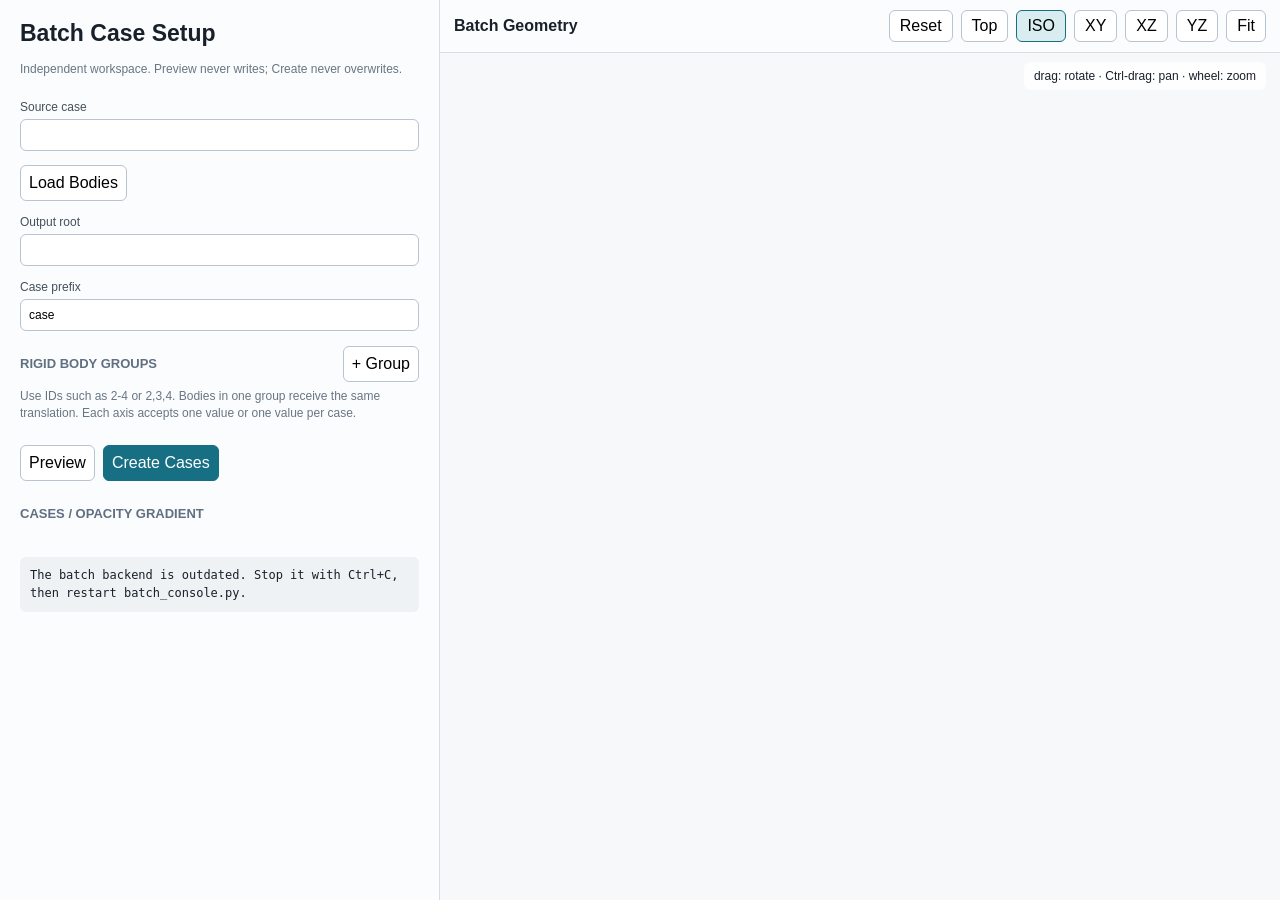
==== case_editor/batch_console/index.html @ b83f27bd "batch case setup" ====
<!doctype html>
<html lang="en">
<head><meta charset="utf-8"><meta name="viewport" content="width=device-width,initial-scale=1"><title>Picar Batch Case Setup</title><link rel="stylesheet" href="style.css"></head>
<body><main>
<aside>
  <h1>Batch Case Setup</h1><p class="hint">Independent workspace. Preview never writes; Create never overwrites.</p>
  <label>Source case<input id="source"></label><div class="actions"><button id="loadBodies">Load Bodies</button></div>
  <label>Output root<input id="output"></label><label>Case prefix<input id="casePrefix" value="case"></label>
  <section><div class="section-title"><h2>Rigid body groups</h2><button id="addGroup" type="button">+ Group</button></div>
    <p class="hint">Use IDs such as 2-4 or 2,3,4. Bodies in one group receive the same translation. Each axis accepts one value or one value per case.</p><div id="groups"></div>
  </section>
  <div class="actions"><button id="preview">Preview</button><button id="create" class="primary">Create Cases</button></div>
  <section><h2>Cases / opacity gradient</h2><div id="cases"></div></section><pre id="status">Ready.</pre>
</aside>
<section class="view"><header class="toolbar"><strong>Batch Geometry</strong><div><button id="reset">Reset</button><button id="top">Top</button><button id="iso" class="active">ISO</button><button id="xy">XY</button><button id="xz">XZ</button><button id="yz">YZ</button><button id="fit">Fit</button></div></header><canvas id="canvas"></canvas><div class="badge">drag: rotate &middot; Ctrl-drag: pan &middot; wheel: zoom</div></section>
</main><script src="shared/viewport_core.js"></script><script src="app.js"></script></body></html>
---- case_editor/batch_console/style.css ----
:root{font-family:Inter,"Segoe UI",sans-serif;color:#18202a;background:#f4f6f8}*{box-sizing:border-box}body{margin:0;overflow:hidden}main{height:100vh;display:grid;grid-template-columns:440px 1fr}aside{padding:20px;background:#fbfcfd;border-right:1px solid #d6dde3;overflow:auto;display:flex;flex-direction:column;gap:14px}h1{font-size:23px;margin:0}h2{font-size:13px;text-transform:uppercase;color:#607080}.hint{font-size:12px;line-height:1.45;color:#687684;margin:0 0 8px}label{display:grid;gap:5px;font-size:12px;color:#44505c}input,button{font:inherit;padding:8px;border:1px solid #b8c4cf;border-radius:6px;background:white}.actions,.toolbar div,.section-title{display:flex;gap:8px;flex-wrap:wrap;align-items:center}.section-title{justify-content:space-between;margin-bottom:6px}.primary{background:#176f83;color:white;border-color:#176f83}button.active{background:#d9edf1;border-color:#176f83}pre{white-space:pre-wrap;font:12px/1.45 Consolas,monospace;background:#eef2f5;padding:10px;border-radius:6px}.view{position:relative;min-width:0;display:grid;grid-template-rows:auto 1fr}.toolbar{display:flex;justify-content:space-between;align-items:center;padding:10px 14px;border-bottom:1px solid #d6dde3;background:#fbfcfd}.toolbar button{padding:6px 10px}canvas{width:100%;height:100%;min-height:0;display:block;background:#f7f8f9}.badge{position:absolute;right:14px;top:62px;background:#ffffffd9;padding:7px 10px;border-radius:6px;font-size:12px}.case{display:grid;grid-template-columns:auto 1fr auto;align-items:center;gap:7px;margin:7px 0;font-size:12px}.swatch{width:26px;height:8px;border-radius:4px;background:#0e5f95}.group-card{border:1px solid #d6dde3;border-radius:8px;padding:10px;margin:8px 0;background:white}.group-head{display:grid;grid-template-columns:1fr auto;gap:8px;align-items:end}.group-head button{padding:7px 10px}.axis-grid{display:grid;grid-template-columns:repeat(3,1fr);gap:7px;margin-top:8px}.axis-grid input{width:100%;min-width:0}@media(max-width:900px){main{grid-template-columns:380px 1fr}}
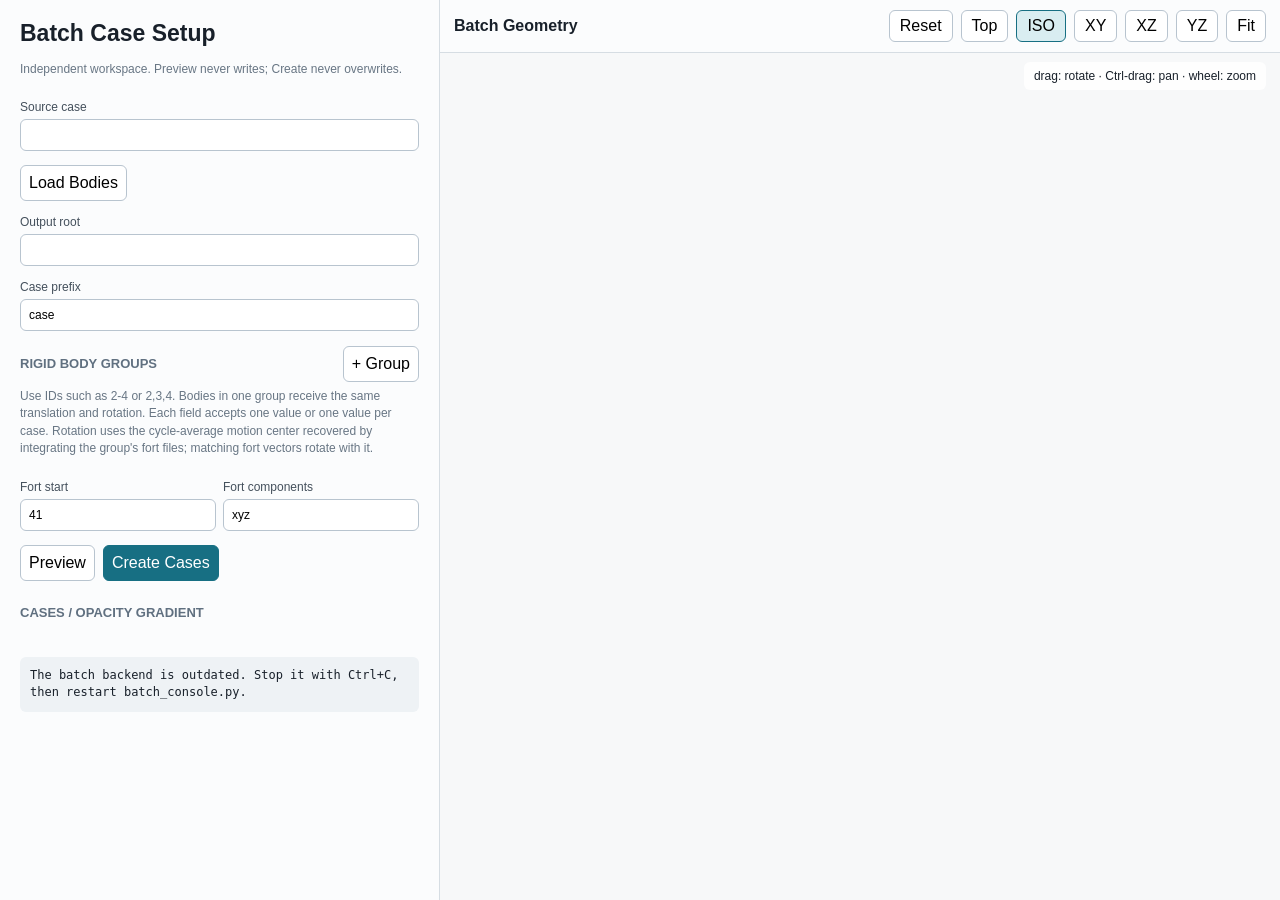
==== commit 34dcbcb4: "batch rotate" ====
--- a/case_editor/batch_console/index.html
+++ b/case_editor/batch_console/index.html
@@ -7,8 +7,9 @@
   <label>Source case<input id="source"></label><div class="actions"><button id="loadBodies">Load Bodies</button></div>
   <label>Output root<input id="output"></label><label>Case prefix<input id="casePrefix" value="case"></label>
   <section><div class="section-title"><h2>Rigid body groups</h2><button id="addGroup" type="button">+ Group</button></div>
-    <p class="hint">Use IDs such as 2-4 or 2,3,4. Bodies in one group receive the same translation. Each axis accepts one value or one value per case.</p><div id="groups"></div>
+    <p class="hint">Use IDs such as 2-4 or 2,3,4. Bodies in one group receive the same translation and rotation. Each field accepts one value or one value per case. Rotation uses the cycle-average motion center recovered by integrating the group's fort files; matching fort vectors rotate with it.</p><div id="groups"></div>
   </section>
+  <div class="advanced-grid"><label>Fort start<input id="fortStart" type="number" min="1" value="41"></label><label>Fort components<input id="componentOrder" value="xyz" maxlength="3"></label></div>
   <div class="actions"><button id="preview">Preview</button><button id="create" class="primary">Create Cases</button></div>
   <section><h2>Cases / opacity gradient</h2><div id="cases"></div></section><pre id="status">Ready.</pre>
 </aside>
--- a/case_editor/batch_console/style.css
+++ b/case_editor/batch_console/style.css
@@ -1 +1 @@
-:root{font-family:Inter,"Segoe UI",sans-serif;color:#18202a;background:#f4f6f8}*{box-sizing:border-box}body{margin:0;overflow:hidden}main{height:100vh;display:grid;grid-template-columns:440px 1fr}aside{padding:20px;background:#fbfcfd;border-right:1px solid #d6dde3;overflow:auto;display:flex;flex-direction:column;gap:14px}h1{font-size:23px;margin:0}h2{font-size:13px;text-transform:uppercase;color:#607080}.hint{font-size:12px;line-height:1.45;color:#687684;margin:0 0 8px}label{display:grid;gap:5px;font-size:12px;color:#44505c}input,button{font:inherit;padding:8px;border:1px solid #b8c4cf;border-radius:6px;background:white}.actions,.toolbar div,.section-title{display:flex;gap:8px;flex-wrap:wrap;align-items:center}.section-title{justify-content:space-between;margin-bottom:6px}.primary{background:#176f83;color:white;border-color:#176f83}button.active{background:#d9edf1;border-color:#176f83}pre{white-space:pre-wrap;font:12px/1.45 Consolas,monospace;background:#eef2f5;padding:10px;border-radius:6px}.view{position:relative;min-width:0;display:grid;grid-template-rows:auto 1fr}.toolbar{display:flex;justify-content:space-between;align-items:center;padding:10px 14px;border-bottom:1px solid #d6dde3;background:#fbfcfd}.toolbar button{padding:6px 10px}canvas{width:100%;height:100%;min-height:0;display:block;background:#f7f8f9}.badge{position:absolute;right:14px;top:62px;background:#ffffffd9;padding:7px 10px;border-radius:6px;font-size:12px}.case{display:grid;grid-template-columns:auto 1fr auto;align-items:center;gap:7px;margin:7px 0;font-size:12px}.swatch{width:26px;height:8px;border-radius:4px;background:#0e5f95}.group-card{border:1px solid #d6dde3;border-radius:8px;padding:10px;margin:8px 0;background:white}.group-head{display:grid;grid-template-columns:1fr auto;gap:8px;align-items:end}.group-head button{padding:7px 10px}.axis-grid{display:grid;grid-template-columns:repeat(3,1fr);gap:7px;margin-top:8px}.axis-grid input{width:100%;min-width:0}@media(max-width:900px){main{grid-template-columns:380px 1fr}}
+:root{font-family:Inter,"Segoe UI",sans-serif;color:#18202a;background:#f4f6f8}*{box-sizing:border-box}body{margin:0;overflow:hidden}main{height:100vh;display:grid;grid-template-columns:440px 1fr}aside{padding:20px;background:#fbfcfd;border-right:1px solid #d6dde3;overflow:auto;display:flex;flex-direction:column;gap:14px}h1{font-size:23px;margin:0}h2{font-size:13px;text-transform:uppercase;color:#607080}.hint{font-size:12px;line-height:1.45;color:#687684;margin:0 0 8px}label{display:grid;gap:5px;font-size:12px;color:#44505c}input,button{font:inherit;padding:8px;border:1px solid #b8c4cf;border-radius:6px;background:white}.actions,.toolbar div,.section-title{display:flex;gap:8px;flex-wrap:wrap;align-items:center}.section-title{justify-content:space-between;margin-bottom:6px}.primary{background:#176f83;color:white;border-color:#176f83}button.active{background:#d9edf1;border-color:#176f83}pre{white-space:pre-wrap;font:12px/1.45 Consolas,monospace;background:#eef2f5;padding:10px;border-radius:6px}.view{position:relative;min-width:0;display:grid;grid-template-rows:auto 1fr}.toolbar{display:flex;justify-content:space-between;align-items:center;padding:10px 14px;border-bottom:1px solid #d6dde3;background:#fbfcfd}.toolbar button{padding:6px 10px}canvas{width:100%;height:100%;min-height:0;display:block;background:#f7f8f9}.badge{position:absolute;right:14px;top:62px;background:#ffffffd9;padding:7px 10px;border-radius:6px;font-size:12px}.case{display:grid;grid-template-columns:auto 1fr auto;align-items:center;gap:7px;margin:7px 0;font-size:12px}.swatch{width:26px;height:8px;border-radius:4px;background:#0e5f95}.group-card{border:1px solid #d6dde3;border-radius:8px;padding:10px;margin:8px 0;background:white}.group-head{display:grid;grid-template-columns:1fr auto;gap:8px;align-items:end}.group-head button{padding:7px 10px}.axis-grid,.advanced-grid{display:grid;grid-template-columns:repeat(3,1fr);gap:7px;margin-top:8px}.advanced-grid{grid-template-columns:1fr 1fr;margin-top:0}.axis-grid input,.advanced-grid input{width:100%;min-width:0}.rotation-grid{padding-top:8px;border-top:1px solid #e5eaee}@media(max-width:900px){main{grid-template-columns:380px 1fr}}
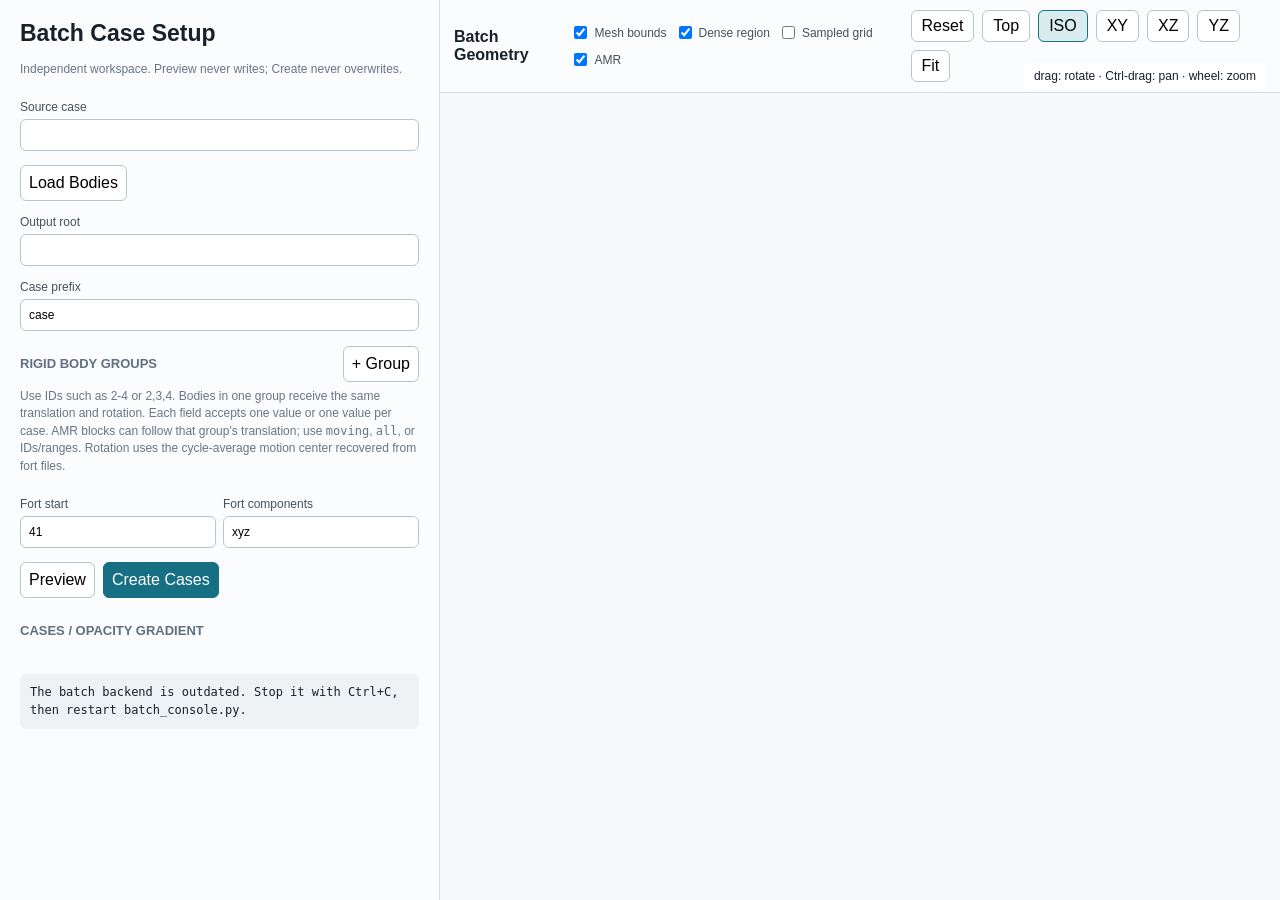
==== commit 5ef2f8f9: "batch debugging and geometry info" ====
--- a/case_editor/batch_console/index.html
+++ b/case_editor/batch_console/index.html
@@ -7,11 +7,11 @@
   <label>Source case<input id="source"></label><div class="actions"><button id="loadBodies">Load Bodies</button></div>
   <label>Output root<input id="output"></label><label>Case prefix<input id="casePrefix" value="case"></label>
   <section><div class="section-title"><h2>Rigid body groups</h2><button id="addGroup" type="button">+ Group</button></div>
-    <p class="hint">Use IDs such as 2-4 or 2,3,4. Bodies in one group receive the same translation and rotation. Each field accepts one value or one value per case. Rotation uses the cycle-average motion center recovered by integrating the group's fort files; matching fort vectors rotate with it.</p><div id="groups"></div>
+    <p class="hint">Use IDs such as 2-4 or 2,3,4. Bodies in one group receive the same translation and rotation. Each field accepts one value or one value per case. AMR blocks can follow that group's translation; use <code>moving</code>, <code>all</code>, or IDs/ranges. Rotation uses the cycle-average motion center recovered from fort files.</p><div id="groups"></div>
   </section>
   <div class="advanced-grid"><label>Fort start<input id="fortStart" type="number" min="1" value="41"></label><label>Fort components<input id="componentOrder" value="xyz" maxlength="3"></label></div>
   <div class="actions"><button id="preview">Preview</button><button id="create" class="primary">Create Cases</button></div>
   <section><h2>Cases / opacity gradient</h2><div id="cases"></div></section><pre id="status">Ready.</pre>
 </aside>
-<section class="view"><header class="toolbar"><strong>Batch Geometry</strong><div><button id="reset">Reset</button><button id="top">Top</button><button id="iso" class="active">ISO</button><button id="xy">XY</button><button id="xz">XZ</button><button id="yz">YZ</button><button id="fit">Fit</button></div></header><canvas id="canvas"></canvas><div class="badge">drag: rotate &middot; Ctrl-drag: pan &middot; wheel: zoom</div></section>
+  <section class="view"><header class="toolbar"><strong>Batch Geometry</strong><div class="layer-toggles"><label><input id="showMeshBounds" type="checkbox" checked>Mesh bounds</label><label><input id="showDenseRegion" type="checkbox" checked>Dense region</label><label><input id="showFullMesh" type="checkbox">Sampled grid</label><label><input id="showAmrRegions" type="checkbox" checked>AMR</label></div><div><button id="reset">Reset</button><button id="top">Top</button><button id="iso" class="active">ISO</button><button id="xy">XY</button><button id="xz">XZ</button><button id="yz">YZ</button><button id="fit">Fit</button></div></header><canvas id="canvas"></canvas><div class="badge">drag: rotate &middot; Ctrl-drag: pan &middot; wheel: zoom</div></section>
 </main><script src="shared/viewport_core.js"></script><script src="app.js"></script></body></html>
--- a/case_editor/batch_console/style.css
+++ b/case_editor/batch_console/style.css
@@ -1 +1,35 @@
-:root{font-family:Inter,"Segoe UI",sans-serif;color:#18202a;background:#f4f6f8}*{box-sizing:border-box}body{margin:0;overflow:hidden}main{height:100vh;display:grid;grid-template-columns:440px 1fr}aside{padding:20px;background:#fbfcfd;border-right:1px solid #d6dde3;overflow:auto;display:flex;flex-direction:column;gap:14px}h1{font-size:23px;margin:0}h2{font-size:13px;text-transform:uppercase;color:#607080}.hint{font-size:12px;line-height:1.45;color:#687684;margin:0 0 8px}label{display:grid;gap:5px;font-size:12px;color:#44505c}input,button{font:inherit;padding:8px;border:1px solid #b8c4cf;border-radius:6px;background:white}.actions,.toolbar div,.section-title{display:flex;gap:8px;flex-wrap:wrap;align-items:center}.section-title{justify-content:space-between;margin-bottom:6px}.primary{background:#176f83;color:white;border-color:#176f83}button.active{background:#d9edf1;border-color:#176f83}pre{white-space:pre-wrap;font:12px/1.45 Consolas,monospace;background:#eef2f5;padding:10px;border-radius:6px}.view{position:relative;min-width:0;display:grid;grid-template-rows:auto 1fr}.toolbar{display:flex;justify-content:space-between;align-items:center;padding:10px 14px;border-bottom:1px solid #d6dde3;background:#fbfcfd}.toolbar button{padding:6px 10px}canvas{width:100%;height:100%;min-height:0;display:block;background:#f7f8f9}.badge{position:absolute;right:14px;top:62px;background:#ffffffd9;padding:7px 10px;border-radius:6px;font-size:12px}.case{display:grid;grid-template-columns:auto 1fr auto;align-items:center;gap:7px;margin:7px 0;font-size:12px}.swatch{width:26px;height:8px;border-radius:4px;background:#0e5f95}.group-card{border:1px solid #d6dde3;border-radius:8px;padding:10px;margin:8px 0;background:white}.group-head{display:grid;grid-template-columns:1fr auto;gap:8px;align-items:end}.group-head button{padding:7px 10px}.axis-grid,.advanced-grid{display:grid;grid-template-columns:repeat(3,1fr);gap:7px;margin-top:8px}.advanced-grid{grid-template-columns:1fr 1fr;margin-top:0}.axis-grid input,.advanced-grid input{width:100%;min-width:0}.rotation-grid{padding-top:8px;border-top:1px solid #e5eaee}@media(max-width:900px){main{grid-template-columns:380px 1fr}}
+:root { font-family: Inter, "Segoe UI", sans-serif; color: #18202a; background: #f4f6f8; }
+* { box-sizing: border-box; }
+body { margin: 0; overflow: hidden; }
+main { height: 100vh; display: grid; grid-template-columns: 440px 1fr; }
+aside { padding: 20px; background: #fbfcfd; border-right: 1px solid #d6dde3; overflow: auto; display: flex; flex-direction: column; gap: 14px; }
+h1 { font-size: 23px; margin: 0; }
+h2 { font-size: 13px; text-transform: uppercase; color: #607080; }
+.hint { font-size: 12px; line-height: 1.45; color: #687684; margin: 0 0 8px; }
+label { display: grid; gap: 5px; font-size: 12px; color: #44505c; }
+input, button { font: inherit; padding: 8px; border: 1px solid #b8c4cf; border-radius: 6px; background: white; }
+.actions, .toolbar div, .section-title { display: flex; gap: 8px; flex-wrap: wrap; align-items: center; }
+.section-title { justify-content: space-between; margin-bottom: 6px; }
+.primary { background: #176f83; color: white; border-color: #176f83; }
+button.active { background: #d9edf1; border-color: #176f83; }
+pre { white-space: pre-wrap; font: 12px/1.45 Consolas, monospace; background: #eef2f5; padding: 10px; border-radius: 6px; }
+.view { position: relative; min-width: 0; display: grid; grid-template-rows: auto 1fr; }
+.toolbar { display: flex; justify-content: space-between; align-items: center; padding: 10px 14px; border-bottom: 1px solid #d6dde3; background: #fbfcfd; }
+.toolbar button { padding: 6px 10px; }
+.layer-toggles { display: flex; gap: 10px; align-items: center; }
+.layer-toggles label { display: flex; align-items: center; gap: 4px; white-space: nowrap; }
+.layer-toggles input { padding: 0; }
+canvas { width: 100%; height: 100%; min-height: 0; display: block; background: #f7f8f9; }
+.badge { position: absolute; right: 14px; top: 62px; background: #ffffffd9; padding: 7px 10px; border-radius: 6px; font-size: 12px; }
+.case { display: grid; grid-template-columns: auto 1fr auto; align-items: center; gap: 7px; margin: 7px 0; font-size: 12px; }
+.swatch { width: 26px; height: 8px; border-radius: 4px; background: #0e5f95; }
+.group-card { border: 1px solid #d6dde3; border-radius: 8px; padding: 10px; margin: 8px 0; background: white; }
+.group-head { display: grid; grid-template-columns: 1fr auto; gap: 8px; align-items: end; }
+.group-head button { padding: 7px 10px; }
+.axis-grid, .advanced-grid { display: grid; grid-template-columns: repeat(3, 1fr); gap: 7px; margin-top: 8px; }
+.advanced-grid { grid-template-columns: 1fr 1fr; margin-top: 0; }
+.axis-grid input, .advanced-grid input { width: 100%; min-width: 0; }
+.rotation-grid, .amr-follow { padding-top: 8px; border-top: 1px solid #e5eaee; }
+.amr-follow { margin-top: 8px; }
+.amr-follow input { width: 100%; }
+@media (max-width: 900px) { main { grid-template-columns: 380px 1fr; } .layer-toggles { display: none; } }
